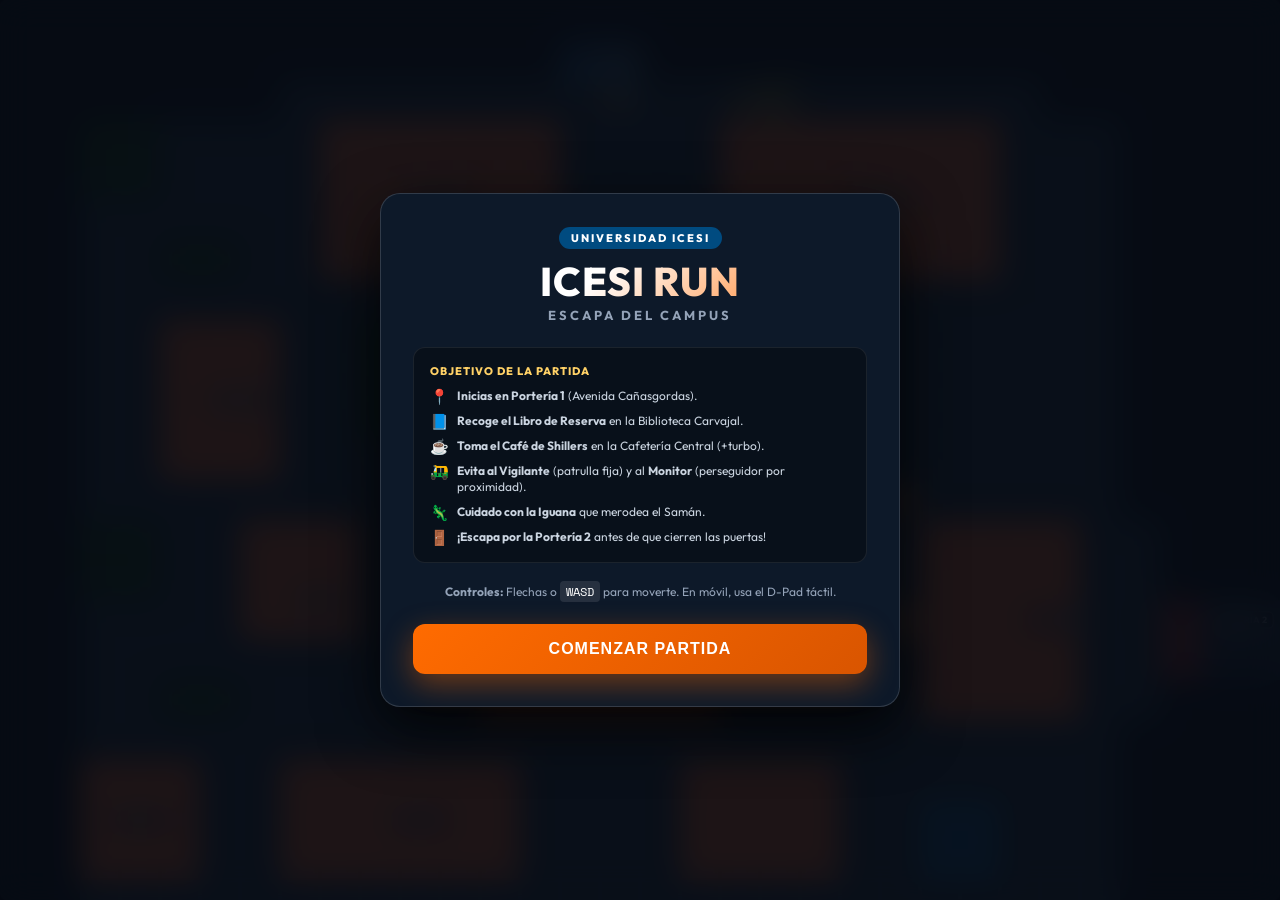
==== web-prototype/index.html @ 44e0933a "refactor(web): trasladar prototipo Canvas a directorio web-prototype como laboratorio de mecánicas" ====
<!DOCTYPE html>
<html lang="es">
<head>
  <meta charset="UTF-8">
  <meta name="viewport" content="width=device-width, initial-scale=1.0, maximum-scale=1.0, user-scalable=no">
  <title>ICESI RUN — Escapa del Campus</title>
  <meta name="description" content="Arcade de persecución top-down 2D ambientado en el campus real de la Universidad Icesi. Explora, recolecta y escapa.">
  <link rel="preconnect" href="https://fonts.googleapis.com">
  <link rel="preconnect" href="https://fonts.gstatic.com" crossorigin>
  <link href="https://fonts.googleapis.com/css2?family=Outfit:wght@400;600;700;800&family=Space+Mono:wght@700&display=swap" rel="stylesheet">
  <link rel="stylesheet" href="styles.css">
</head>
<body>
  <div id="game-container">
    <!-- Game Canvas -->
    <canvas id="game-canvas"></canvas>

    <!-- In-Game Minimalist HUD -->
    <header id="game-hud" class="hud-layer hidden">
      <div class="hud-panel hud-left">
        <div class="hud-metric">
          <span class="hud-label">SCORE</span>
          <span id="score-display" class="hud-value font-mono">00000</span>
        </div>
        <div class="hud-metric lives-metric">
          <span class="hud-label">VIDAS</span>
          <div id="lives-display" class="lives-indicator">
            <span class="life-pip active"></span>
            <span class="life-pip active"></span>
            <span class="life-pip active"></span>
          </div>
        </div>
      </div>

      <!-- Compact Mission Checklist -->
      <div class="hud-panel hud-center">
        <div class="mission-tag">MISIÓN</div>
        <div class="mission-checklist">
          <div id="item-book" class="mission-item pending">
            <span class="status-dot"></span>
            <span class="item-name">📘 Biblioteca (Libro)</span>
          </div>
          <div id="item-coffee" class="mission-item pending">
            <span class="status-dot"></span>
            <span class="item-name">☕ Cafetería (Café)</span>
          </div>
          <div id="item-gate" class="mission-item locked">
            <span class="status-dot"></span>
            <span class="item-name">🔒 Portería 2 (Salida)</span>
          </div>
        </div>
      </div>

      <div class="hud-panel hud-right">
        <div class="hud-metric">
          <span class="hud-label">TIEMPO</span>
          <span id="timer-display" class="hud-value font-mono">02:30</span>
        </div>
      </div>
    </header>

    <!-- Campus Closing Alert Banner -->
    <div id="alert-banner" class="alert-banner hidden">
      <span class="alert-icon">⚠️</span>
      <span id="alert-text">¡CAMPUS EN CIERRE! ¡CORRE A LA PORTERÍA 2!</span>
    </div>

    <!-- Non-Intrusive Lore Toast Notification -->
    <div id="lore-toast" class="lore-toast hidden">
      <div class="lore-icon">📍</div>
      <div class="lore-content">
        <strong id="lore-title">Biblioteca Carvajal</strong>
        <p id="lore-text">Centro neurálgico del campus y zona de estudio silencioso.</p>
      </div>
    </div>

    <!-- Mobile Virtual On-Screen Controls -->
    <div id="mobile-controls" class="mobile-controls hidden">
      <div class="dpad-container">
        <button id="btn-up" class="dpad-btn up" aria-label="Arriba">▲</button>
        <button id="btn-left" class="dpad-btn left" aria-label="Izquierda">◀</button>
        <button id="btn-right" class="dpad-btn right" aria-label="Derecha">▶</button>
        <button id="btn-down" class="dpad-btn down" aria-label="Abajo">▼</button>
      </div>
      <button id="btn-sprint" class="action-btn" aria-label="Sprint">⚡ TURBO</button>
    </div>

    <!-- Overlay Screens -->
    <!-- Start Screen -->
    <div id="start-screen" class="screen-overlay">
      <div class="screen-card">
        <div class="brand-badge">UNIVERSIDAD ICESI</div>
        <h1 class="game-title">ICESI RUN</h1>
        <p class="game-subtitle">ESCAPA DEL CAMPUS</p>
        
        <div class="briefing-box">
          <h3>OBJETIVO DE LA PARTIDA</h3>
          <ul>
            <li><span class="briefing-icon">📍</span> <div class="briefing-text"><strong>Inicias en Portería 1</strong> (Avenida Cañasgordas).</div></li>
            <li><span class="briefing-icon">📘</span> <div class="briefing-text"><strong>Recoge el Libro de Reserva</strong> en la Biblioteca Carvajal.</div></li>
            <li><span class="briefing-icon">☕</span> <div class="briefing-text"><strong>Toma el Café de Shillers</strong> en la Cafetería Central (+turbo).</div></li>
            <li><span class="briefing-icon">🛺</span> <div class="briefing-text"><strong>Evita al Vigilante</strong> (patrulla fija) y al <strong>Monitor</strong> (perseguidor por proximidad).</div></li>
            <li><span class="briefing-icon">🦎</span> <div class="briefing-text"><strong>Cuidado con la Iguana</strong> que merodea el Samán.</div></li>
            <li><span class="briefing-icon">🚪</span> <div class="briefing-text"><strong>¡Escapa por la Portería 2</strong> antes de que cierren las puertas!</div></li>
          </ul>
        </div>

        <div class="controls-hint">
          <p><strong>Controles:</strong> Flechas o <code>WASD</code> para moverte. En móvil, usa el D-Pad táctil.</p>
        </div>

        <button id="btn-start" class="primary-btn">COMENZAR PARTIDA</button>
      </div>
    </div>

    <!-- Victory Screen -->
    <div id="victory-screen" class="screen-overlay hidden">
      <div class="screen-card victory-card">
        <div class="victory-badge">¡LOGRASTE ESCAPAR!</div>
        <h2 class="screen-heading">¡GRADUADO DE PANCE!</h2>
        <p class="screen-desc">Llegaste a tiempo a la Portería 2 y saliste del campus sano y salvo.</p>

        <div class="stats-grid">
          <div class="stat-item">
            <span class="stat-label">Puntaje Final</span>
            <span id="final-score" class="stat-value font-mono">0</span>
          </div>
          <div class="stat-item">
            <span class="stat-label">Tiempo Sobrante</span>
            <span id="final-time" class="stat-value font-mono">00:00</span>
          </div>
          <div class="stat-item">
            <span class="stat-label">Créditos Recogidos</span>
            <span id="final-credits" class="stat-value font-mono">0/0</span>
          </div>
        </div>

        <button id="btn-play-again" class="primary-btn">JUGAR DE NUEVO</button>
      </div>
    </div>

    <!-- Game Over Screen -->
    <div id="game-over-screen" class="screen-overlay hidden">
      <div class="screen-card gameover-card">
        <div class="danger-badge">QUEDASTE ATRAPADO</div>
        <h2 class="screen-heading">FIN DEL SEMESTRE</h2>
        <p id="game-over-reason" class="screen-desc">El vigilante te interceptó antes de que pudieras salir del campus.</p>

        <div class="stats-grid">
          <div class="stat-item">
            <span class="stat-label">Puntaje</span>
            <span id="go-score" class="stat-value font-mono">0</span>
          </div>
          <div class="stat-item">
            <span class="stat-label">Créditos</span>
            <span id="go-credits" class="stat-value font-mono">0</span>
          </div>
        </div>

        <button id="btn-retry" class="primary-btn retry-btn">REINTENTAR</button>
      </div>
    </div>
  </div>

  <script type="module" src="src/main.js"></script>
</body>
</html>
---- web-prototype/styles.css ----
:root {
  --icesi-blue: #002b49;
  --icesi-blue-dark: #001524;
  --icesi-blue-light: #004b80;
  --icesi-orange: #ff6b00;
  --icesi-orange-glow: rgba(255, 107, 0, 0.4);
  --icesi-brick: #b85d38;
  --icesi-brick-dark: #7a2b16;
  --icesi-green: #2e7d32;
  --icesi-green-bright: #4caf50;
  --accent-gold: #ffd166;
  --accent-gold-glow: rgba(255, 209, 102, 0.5);
  --danger-red: #e63946;
  
  --bg-dark: #070d14;
  --panel-bg: rgba(10, 22, 38, 0.85);
  --panel-border: rgba(255, 255, 255, 0.12);
  --text-primary: #f0f4f8;
  --text-muted: #94a3b8;
  
  --font-main: 'Outfit', -apple-system, BlinkMacSystemFont, sans-serif;
  --font-mono: 'Space Mono', monospace;
}

* {
  margin: 0;
  padding: 0;
  box-sizing: border-box;
  -webkit-touch-callout: none;
  -webkit-user-select: none;
  user-select: none;
}

html, body {
  width: 100%;
  height: 100%;
  overflow: hidden;
  background-color: var(--bg-dark);
  font-family: var(--font-main);
  color: var(--text-primary);
}

#game-container {
  position: relative;
  width: 100vw;
  height: 100vh;
  display: flex;
  align-items: center;
  justify-content: center;
  background: radial-gradient(circle at center, #0f1e31 0%, #05090f 100%);
}

/* Canvas Styling */
#game-canvas {
  display: block;
  box-shadow: 0 10px 40px rgba(0, 0, 0, 0.8), 0 0 2px rgba(255, 255, 255, 0.2);
  border-radius: 8px;
  background-color: #101924;
}

/* Minimalist HUD Layer */
.hud-layer {
  position: absolute;
  top: 16px;
  left: 16px;
  right: 16px;
  display: flex;
  justify-content: space-between;
  align-items: flex-start;
  pointer-events: none;
  z-index: 10;
  gap: 12px;
}

.hud-panel {
  background: var(--panel-bg);
  border: 1px solid var(--panel-border);
  backdrop-filter: blur(12px);
  -webkit-backdrop-filter: blur(12px);
  border-radius: 12px;
  padding: 8px 16px;
  display: flex;
  align-items: center;
  gap: 16px;
  box-shadow: 0 8px 24px rgba(0, 0, 0, 0.4);
  pointer-events: auto;
}

.hud-metric {
  display: flex;
  flex-direction: column;
}

.hud-label {
  font-size: 10px;
  font-weight: 700;
  letter-spacing: 1px;
  color: var(--text-muted);
}

.hud-value {
  font-size: 20px;
  font-weight: 700;
  color: var(--text-primary);
  line-height: 1.2;
}

.font-mono {
  font-family: var(--font-mono);
  letter-spacing: 0.5px;
}

/* Lives Indicator */
.lives-indicator {
  display: flex;
  gap: 6px;
  margin-top: 4px;
}

.life-pip {
  width: 14px;
  height: 14px;
  background: var(--icesi-orange);
  border-radius: 3px;
  box-shadow: 0 0 8px var(--icesi-orange-glow);
  transition: all 0.3s ease;
}

.life-pip.lost {
  background: rgba(255, 255, 255, 0.15);
  box-shadow: none;
}

/* Mission Checklist */
.hud-center {
  padding: 8px 14px;
  gap: 12px;
}

.mission-tag {
  font-size: 10px;
  font-weight: 800;
  background: var(--icesi-blue-light);
  color: #fff;
  padding: 3px 6px;
  border-radius: 4px;
  letter-spacing: 0.8px;
}

.mission-checklist {
  display: flex;
  gap: 14px;
  align-items: center;
}

.mission-item {
  display: flex;
  align-items: center;
  gap: 6px;
  font-size: 12px;
  font-weight: 600;
  color: var(--text-muted);
  transition: all 0.3s ease;
}

.status-dot {
  width: 8px;
  height: 8px;
  border-radius: 50%;
  background: #64748b;
  display: inline-block;
}

.mission-item.pending .status-dot {
  background: var(--accent-gold);
  box-shadow: 0 0 6px var(--accent-gold-glow);
}

.mission-item.done {
  color: var(--icesi-green-bright);
}

.mission-item.done .status-dot {
  background: var(--icesi-green-bright);
  box-shadow: 0 0 8px rgba(76, 175, 80, 0.6);
}

.mission-item.unlocked {
  color: var(--icesi-orange);
  animation: pulse-glow 1.5s infinite;
}

.mission-item.unlocked .status-dot {
  background: var(--icesi-orange);
  box-shadow: 0 0 8px var(--icesi-orange-glow);
}

@keyframes pulse-glow {
  0%, 100% { opacity: 1; }
  50% { opacity: 0.5; }
}

/* Alert Banner */
.alert-banner {
  position: absolute;
  top: 76px;
  left: 50%;
  transform: translateX(-50%);
  background: rgba(230, 57, 70, 0.92);
  border: 1px solid rgba(255, 255, 255, 0.3);
  backdrop-filter: blur(10px);
  color: #fff;
  padding: 10px 24px;
  border-radius: 30px;
  font-size: 14px;
  font-weight: 700;
  letter-spacing: 0.5px;
  display: flex;
  align-items: center;
  gap: 10px;
  box-shadow: 0 8px 30px rgba(230, 57, 70, 0.6);
  z-index: 15;
  animation: bounce-in 0.4s cubic-bezier(0.175, 0.885, 0.32, 1.275);
}

@keyframes bounce-in {
  0% { transform: translate(-50%, -20px) scale(0.9); opacity: 0; }
  100% { transform: translate(-50%, 0) scale(1); opacity: 1; }
}

/* Lore Toast Notification */
.lore-toast {
  position: absolute;
  bottom: 24px;
  right: 24px;
  max-width: 320px;
  background: var(--panel-bg);
  border-left: 4px solid var(--icesi-orange);
  border-top: 1px solid var(--panel-border);
  border-right: 1px solid var(--panel-border);
  border-bottom: 1px solid var(--panel-border);
  border-radius: 10px;
  padding: 12px 16px;
  backdrop-filter: blur(12px);
  display: flex;
  gap: 12px;
  box-shadow: 0 10px 30px rgba(0, 0, 0, 0.5);
  z-index: 12;
  transition: all 0.4s ease;
}

.lore-icon {
  font-size: 20px;
}

.lore-content strong {
  font-size: 13px;
  color: var(--text-primary);
  display: block;
}

.lore-content p {
  font-size: 11px;
  color: var(--text-muted);
  margin-top: 2px;
  line-height: 1.4;
}

/* Mobile Controls */
.mobile-controls {
  position: absolute;
  bottom: 20px;
  left: 20px;
  right: 20px;
  display: flex;
  justify-content: space-between;
  align-items: flex-end;
  pointer-events: none;
  z-index: 20;
}

.dpad-container {
  display: grid;
  grid-template-columns: repeat(3, 54px);
  grid-template-rows: repeat(3, 54px);
  gap: 6px;
  pointer-events: auto;
}

.dpad-btn {
  background: rgba(15, 30, 50, 0.85);
  border: 1px solid rgba(255, 255, 255, 0.15);
  border-radius: 12px;
  color: #fff;
  font-size: 20px;
  display: flex;
  align-items: center;
  justify-content: center;
  touch-action: manipulation;
  backdrop-filter: blur(8px);
}

.dpad-btn:active {
  background: var(--icesi-orange);
  transform: scale(0.95);
}

.dpad-btn.up { grid-column: 2; grid-row: 1; }
.dpad-btn.left { grid-column: 1; grid-row: 2; }
.dpad-btn.right { grid-column: 3; grid-row: 2; }
.dpad-btn.down { grid-column: 2; grid-row: 3; }

.action-btn {
  background: linear-gradient(135deg, var(--icesi-orange), #d95500);
  border: none;
  color: #fff;
  padding: 16px 24px;
  border-radius: 16px;
  font-size: 14px;
  font-weight: 800;
  letter-spacing: 1px;
  box-shadow: 0 8px 24px var(--icesi-orange-glow);
  pointer-events: auto;
  touch-action: manipulation;
}

.action-btn:active {
  transform: scale(0.95);
}

/* Screens and Overlays */
.screen-overlay {
  position: absolute;
  top: 0;
  left: 0;
  width: 100%;
  height: 100%;
  background: rgba(5, 10, 18, 0.85);
  backdrop-filter: blur(16px);
  display: flex;
  align-items: center;
  justify-content: center;
  z-index: 50;
  transition: opacity 0.3s ease;
  padding: 20px;
}

.screen-card {
  max-width: 520px;
  width: 100%;
  background: #0d1929;
  border: 1px solid rgba(255, 255, 255, 0.15);
  border-radius: 20px;
  padding: 32px;
  text-align: center;
  box-shadow: 0 20px 60px rgba(0, 0, 0, 0.8);
}

.briefing-icon {
  font-size: 15px;
  line-height: 1;
  flex-shrink: 0;
  margin-top: 1px;
}

.briefing-text {
  flex: 1;
  text-align: left;
}

.brand-badge {
  display: inline-block;
  background: var(--icesi-blue-light);
  color: #fff;
  font-size: 11px;
  font-weight: 800;
  letter-spacing: 2px;
  padding: 4px 12px;
  border-radius: 20px;
  margin-bottom: 12px;
}

.victory-badge {
  display: inline-block;
  background: var(--icesi-green);
  color: #fff;
  font-size: 11px;
  font-weight: 800;
  letter-spacing: 2px;
  padding: 4px 12px;
  border-radius: 20px;
  margin-bottom: 12px;
}

.danger-badge {
  display: inline-block;
  background: var(--danger-red);
  color: #fff;
  font-size: 11px;
  font-weight: 800;
  letter-spacing: 2px;
  padding: 4px 12px;
  border-radius: 20px;
  margin-bottom: 12px;
}

.game-title {
  font-size: 40px;
  font-weight: 800;
  letter-spacing: 1px;
  color: #fff;
  line-height: 1;
  background: linear-gradient(135deg, #ffffff 40%, var(--icesi-orange) 100%);
  -webkit-background-clip: text;
  -webkit-text-fill-color: transparent;
}

.game-subtitle {
  font-size: 13px;
  font-weight: 700;
  letter-spacing: 3px;
  color: var(--text-muted);
  margin-top: 6px;
  margin-bottom: 24px;
}

.screen-heading {
  font-size: 28px;
  font-weight: 800;
  color: #fff;
  margin-bottom: 8px;
}

.screen-desc {
  font-size: 14px;
  color: var(--text-muted);
  margin-bottom: 24px;
  line-height: 1.5;
}

.briefing-box {
  background: rgba(0, 0, 0, 0.35);
  border: 1px solid rgba(255, 255, 255, 0.08);
  border-radius: 12px;
  padding: 16px;
  text-align: left;
  margin-bottom: 20px;
}

.briefing-box h3 {
  font-size: 11px;
  font-weight: 800;
  color: var(--accent-gold);
  letter-spacing: 1px;
  margin-bottom: 10px;
}

.briefing-box ul {
  list-style: none;
  display: flex;
  flex-direction: column;
  gap: 8px;
}

.briefing-box li {
  font-size: 12px;
  color: #cbd5e1;
  display: flex;
  align-items: flex-start;
  gap: 8px;
  line-height: 1.4;
}

.controls-hint {
  font-size: 12px;
  color: var(--text-muted);
  margin-bottom: 24px;
}

.controls-hint code {
  background: rgba(255, 255, 255, 0.1);
  padding: 2px 6px;
  border-radius: 4px;
  color: #fff;
  font-family: var(--font-mono);
}

.primary-btn {
  width: 100%;
  padding: 16px;
  background: linear-gradient(135deg, var(--icesi-orange), #d95500);
  border: none;
  border-radius: 12px;
  color: #fff;
  font-size: 16px;
  font-weight: 800;
  letter-spacing: 1px;
  cursor: pointer;
  box-shadow: 0 10px 30px var(--icesi-orange-glow);
  transition: transform 0.2s, box-shadow 0.2s;
}

.primary-btn:hover {
  transform: translateY(-2px);
  box-shadow: 0 12px 35px rgba(255, 107, 0, 0.6);
}

.primary-btn:active {
  transform: translateY(0);
}

.retry-btn {
  background: linear-gradient(135deg, var(--danger-red), #b71c1c);
  box-shadow: 0 10px 30px rgba(230, 57, 70, 0.4);
}

.retry-btn:hover {
  box-shadow: 0 12px 35px rgba(230, 57, 70, 0.6);
}

/* Stats Grid for screens */
.stats-grid {
  display: grid;
  grid-template-columns: repeat(3, 1fr);
  gap: 12px;
  margin-bottom: 24px;
}

.stat-item {
  background: rgba(0, 0, 0, 0.35);
  border: 1px solid rgba(255, 255, 255, 0.08);
  border-radius: 10px;
  padding: 12px 8px;
}

.stat-label {
  font-size: 10px;
  font-weight: 700;
  color: var(--text-muted);
  display: block;
}

.stat-value {
  font-size: 18px;
  font-weight: 700;
  color: #fff;
  margin-top: 4px;
  display: block;
}

/* Utility */
.hidden {
  display: none !important;
}

@media (max-width: 640px) {
  .hud-layer {
    flex-wrap: wrap;
  }
  .hud-center {
    order: 3;
    width: 100%;
    justify-content: center;
  }
  .screen-card {
    padding: 24px 16px;
  }
  .stats-grid {
    grid-template-columns: 1fr;
    gap: 8px;
  }
}
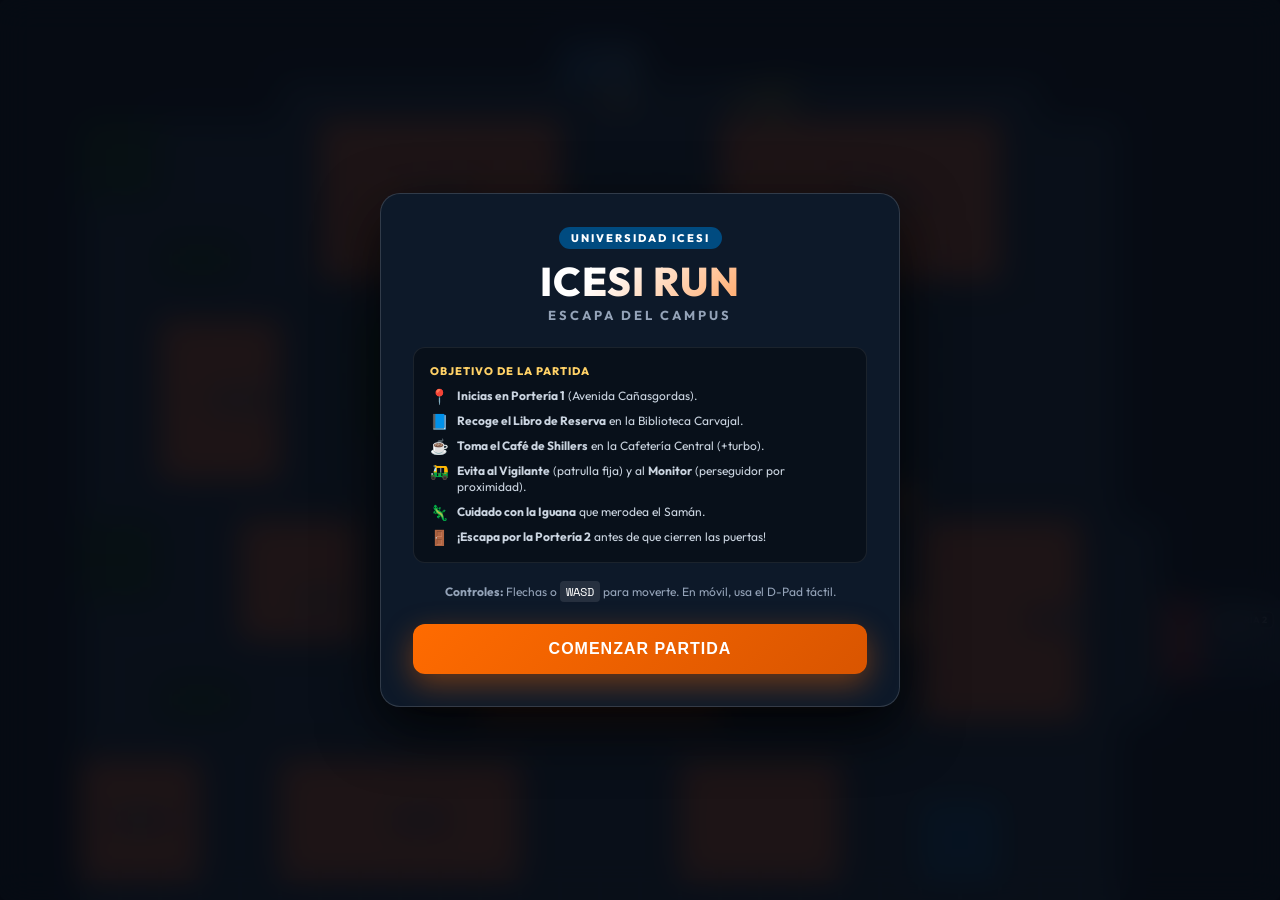
==== commit 5056cf2d: "feat(branding): generar asset SVG del icono de aplicación 1:1 y favicon para Unity y web" ====
--- a/web-prototype/index.html
+++ b/web-prototype/index.html
@@ -8,6 +8,7 @@
   <link rel="preconnect" href="https://fonts.googleapis.com">
   <link rel="preconnect" href="https://fonts.gstatic.com" crossorigin>
   <link href="https://fonts.googleapis.com/css2?family=Outfit:wght@400;600;700;800&family=Space+Mono:wght@700&display=swap" rel="stylesheet">
+  <link rel="icon" type="image/svg+xml" href="favicon.svg">
   <link rel="stylesheet" href="styles.css">
 </head>
 <body>
